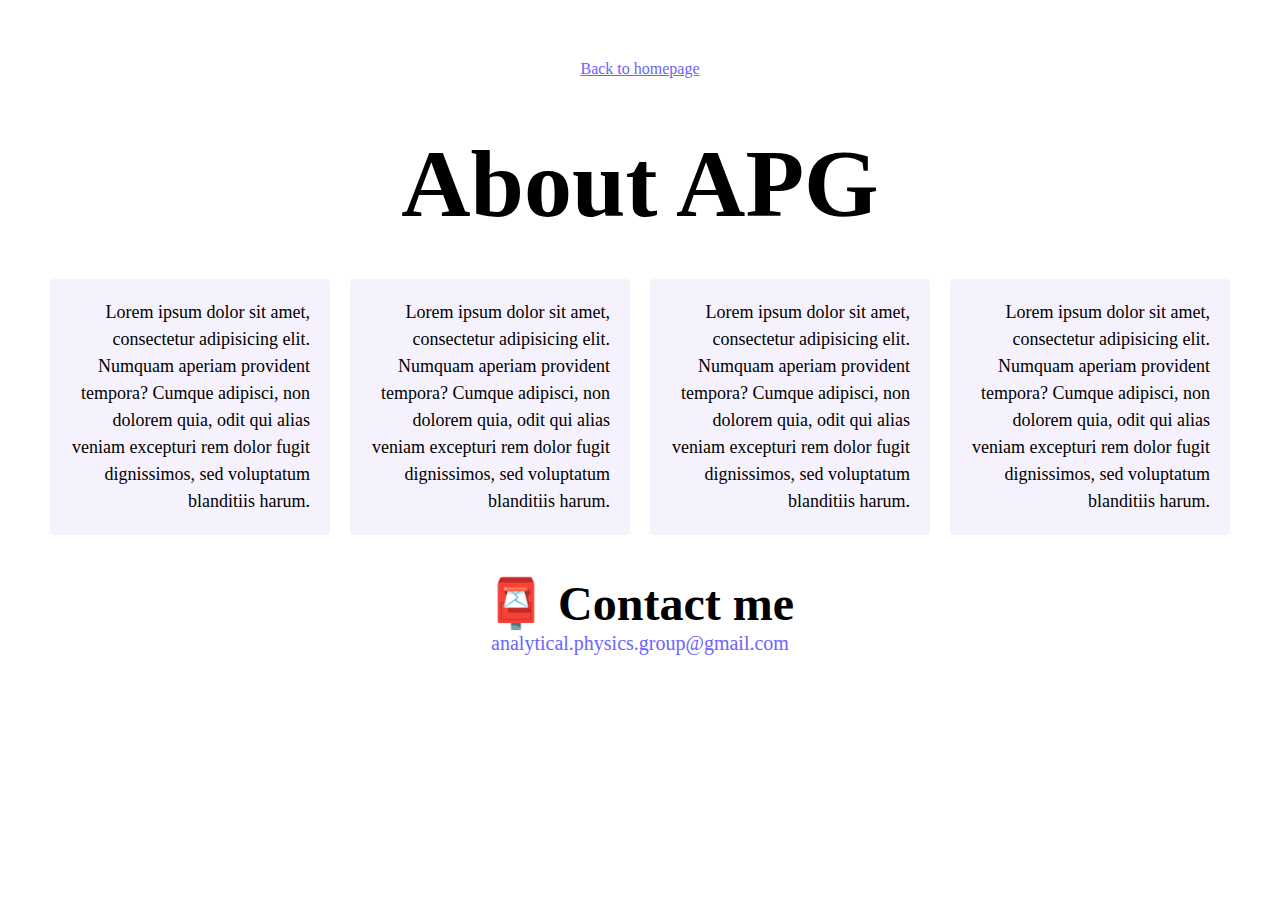
==== about.html @ 26a7b7cf "Create HTML & CSS files" ====
<!DOCTYPE html>
<html lang="en">
  <head>
    <meta charset="UTF-8" />
    <meta http-equiv="X-UA-Compatible" content="IE=edge" />
    <meta name="viewport" content="width=device-width, initial-scale=1.0" />
    <title>Activity</title>
    <link rel="stylesheet" href="styles.css" />
  </head>
  <body>
    <a href="index.html" class="homepage-link">Back to homepage</a>

    <h1>About APG</h1>

    <div class="about-paragraphs">
      <p>
        Lorem ipsum dolor sit amet, consectetur adipisicing elit. Numquam
        aperiam provident tempora? Cumque adipisci, non dolorem quia, odit qui
        alias veniam excepturi rem dolor fugit dignissimos, sed voluptatum
        blanditiis harum.
      </p>
      <p>
        Lorem ipsum dolor sit amet, consectetur adipisicing elit. Numquam
        aperiam provident tempora? Cumque adipisci, non dolorem quia, odit qui
        alias veniam excepturi rem dolor fugit dignissimos, sed voluptatum
        blanditiis harum.
      </p>
      <p>
        Lorem ipsum dolor sit amet, consectetur adipisicing elit. Numquam
        aperiam provident tempora? Cumque adipisci, non dolorem quia, odit qui
        alias veniam excepturi rem dolor fugit dignissimos, sed voluptatum
        blanditiis harum.
      </p>
      <p>
        Lorem ipsum dolor sit amet, consectetur adipisicing elit. Numquam
        aperiam provident tempora? Cumque adipisci, non dolorem quia, odit qui
        alias veniam excepturi rem dolor fugit dignissimos, sed voluptatum
        blanditiis harum.
      </p>
    </div>
    <div id="contact">
      <h2>📮 Contact me</h2>
      <a href="mailto:analytical.physics.group@gmail.com" class="email-link"
        >analytical.physics.group@gmail.com</a
      >
    </div>
  </body>
</html>
---- styles.css ----
:root {
  --primary-color: #6c63ff;
  --secondary-color: #f5f2fe;
  --box-shadow: 0 5px 10px rgba(0, 0, 0, 0.3);
}
body {
  margin: 60px auto;
  max-width: 1200px;
}
h1,
h2,
h3 {
  text-align: center;
  margin: 0;
}
h1 {
  font-size: 96px;
}
h2 {
  font-size: 48px;
}
h3 {
  margin-top: 10px;
  font-size: 34px;
  opacity: 0.7;
}
p {
  background: var(--secondary-color);
  padding: 20px;
  border-radius: 4px;
  font-size: 18px;
  line-height: 1.5;
  text-align: right;
}
.navigation-links {
  display: flex;
  margin-top: 40px;
  justify-content: center;
}
.navigation-links a {
  margin: 20px;
  border-radius: 4px;
  padding: 20px 15px;
  text-decoration: none;
  text-transform: capitalize;
}
.contact-link {
  background: var(--primary-color);
  box-shadow: var(--box-shadow);
  color: white;
}
.about-link {
  color: var(--primary-color);
  border: 1px solid var(--primary-color);
}
.homepage-link {
  color: var(--primary-color);
  text-align: center;
  display: block;
  margin-bottom: 50px;
}
.about-paragraphs p {
  margin: 10px;
}
.about-paragraphs {
  display: flex;
  margin: 30px 0;
}
.email-link {
  display: flex;
  justify-content: center;
  color: var(--primary-color);
  font-size: 20px;
  text-decoration: none;
}
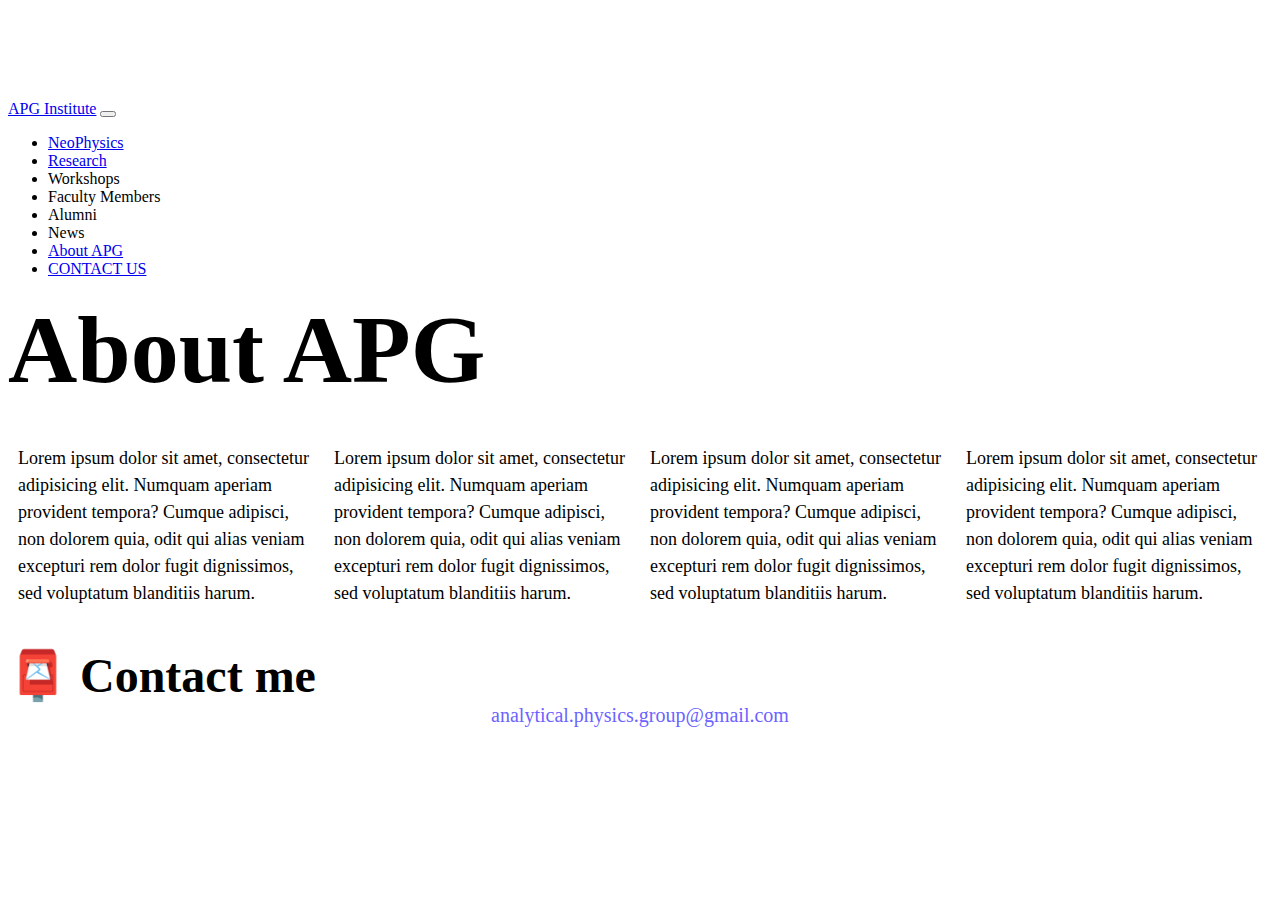
==== commit 794fd8d4: "Create content for main page" ====
--- a/about.html
+++ b/about.html
@@ -4,11 +4,71 @@
     <meta charset="UTF-8" />
     <meta http-equiv="X-UA-Compatible" content="IE=edge" />
     <meta name="viewport" content="width=device-width, initial-scale=1.0" />
-    <title>Activity</title>
+
+    <link
+      href="https://cdn.jsdelivr.net/npm/bootstrap@5.2.3/dist/css/bootstrap.min.css"
+      rel="stylesheet"
+      integrity="sha384-rbsA2VBKQhggwzxH7pPCaAqO46MgnOM80zW1RWuH61DGLwZJEdK2Kadq2F9CUG65"
+      crossorigin="anonymous"
+    />
     <link rel="stylesheet" href="styles.css" />
+    <script
+      src="https://cdn.jsdelivr.net/npm/bootstrap@5.2.3/dist/js/bootstrap.bundle.min.js"
+      integrity="sha384-kenU1KFdBIe4zVF0s0G1M5b4hcpxyD9F7jL+jjXkk+Q2h455rYXK/7HAuoJl+0I4"
+      crossorigin="anonymous"
+    ></script>
+
+    <title>Aout APG</title>
   </head>
   <body>
-    <a href="index.html" class="homepage-link">Back to homepage</a>
+    <nav class="navbar navbar-expand-lg navbar-light bg-light fixed-top">
+      <div class="container-fluid">
+        <a class="navbar-brand" href="index.html">APG Institute</a>
+        <button
+          class="navbar-toggler"
+          type="button"
+          data-bs-toggle="collapse"
+          data-bs-target="#navbarNav"
+          aria-controls="navbarNav"
+          aria-expanded="false"
+          aria-label="Toggle navigation"
+        >
+          <span class="navbar-toggler-icon"></span>
+        </button>
+        <div class="collapse navbar-collapse" id="navbarNav">
+          <ul class="navbar-nav">
+            <li class="nav-item">
+              <a class="nav-link active" aria-current="page" href="#"
+                >NeoPhysics</a
+              >
+            </li>
+            <li class="nav-item">
+              <a class="nav-link active" href="#">Research</a>
+            </li>
+            <li class="nav-item">
+              <a class="nav-link disabled">Workshops</a>
+            </li>
+            <li class="nav-item">
+              <a class="nav-link disabled">Faculty Members</a>
+            </li>
+            <li class="nav-item">
+              <a class="nav-link disabled">Alumni</a>
+            </li>
+            <li class="nav-item">
+              <a class="nav-link disabled">News</a>
+            </li>
+            <li class="nav-item">
+              <a class="nav-link" href="about.html">About APG</a>
+            </li>
+            <li class="nav-item">
+              <a class="nav-link active" href="about.html#contact"
+                >CONTACT US</a
+              >
+            </li>
+          </ul>
+        </div>
+      </div>
+    </nav>
 
     <h1>About APG</h1>
 
--- a/styles.css
+++ b/styles.css
@@ -4,13 +4,13 @@
   --box-shadow: 0 5px 10px rgba(0, 0, 0, 0.3);
 }
 body {
-  margin: 60px auto;
-  max-width: 1200px;
+  margin-top: 100px;
+  /* margin: 60px auto;
+  max-width: 1200px; */
 }
 h1,
 h2,
 h3 {
-  text-align: center;
   margin: 0;
 }
 h1 {
@@ -25,12 +25,27 @@
   opacity: 0.7;
 }
 p {
+  font-size: 18px;
+  line-height: 1.5;
+  margin-top: 0;
+  margin-bottom: 16px;
+}
+/* p {
   background: var(--secondary-color);
   padding: 20px;
   border-radius: 4px;
   font-size: 18px;
   line-height: 1.5;
   text-align: right;
+} */
+.primary-link {
+  border-radius: 4px;
+  padding: 20px 15px;
+  text-decoration: none;
+  text-transform: capitalize;
+  background: var(--primary-color);
+  box-shadow: var(--box-shadow);
+  color: white;
 }
 .navigation-links {
   display: flex;
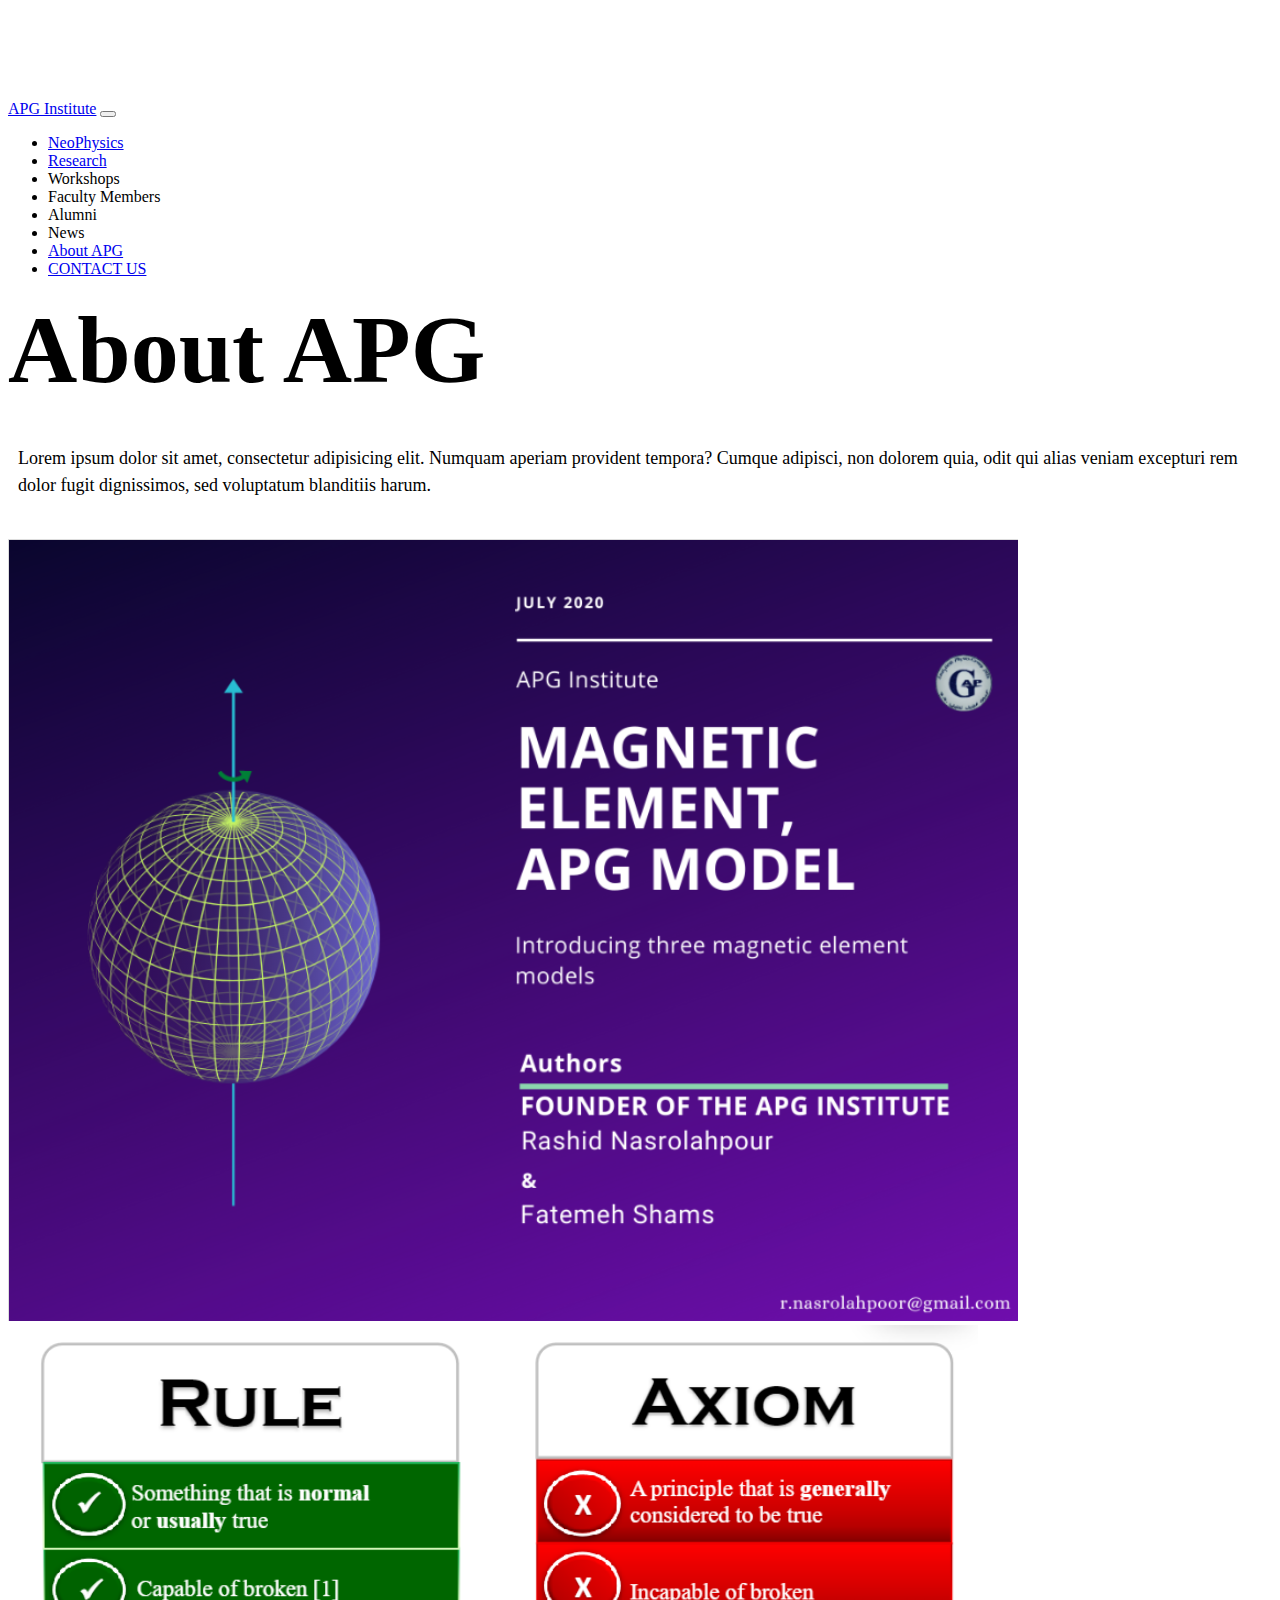
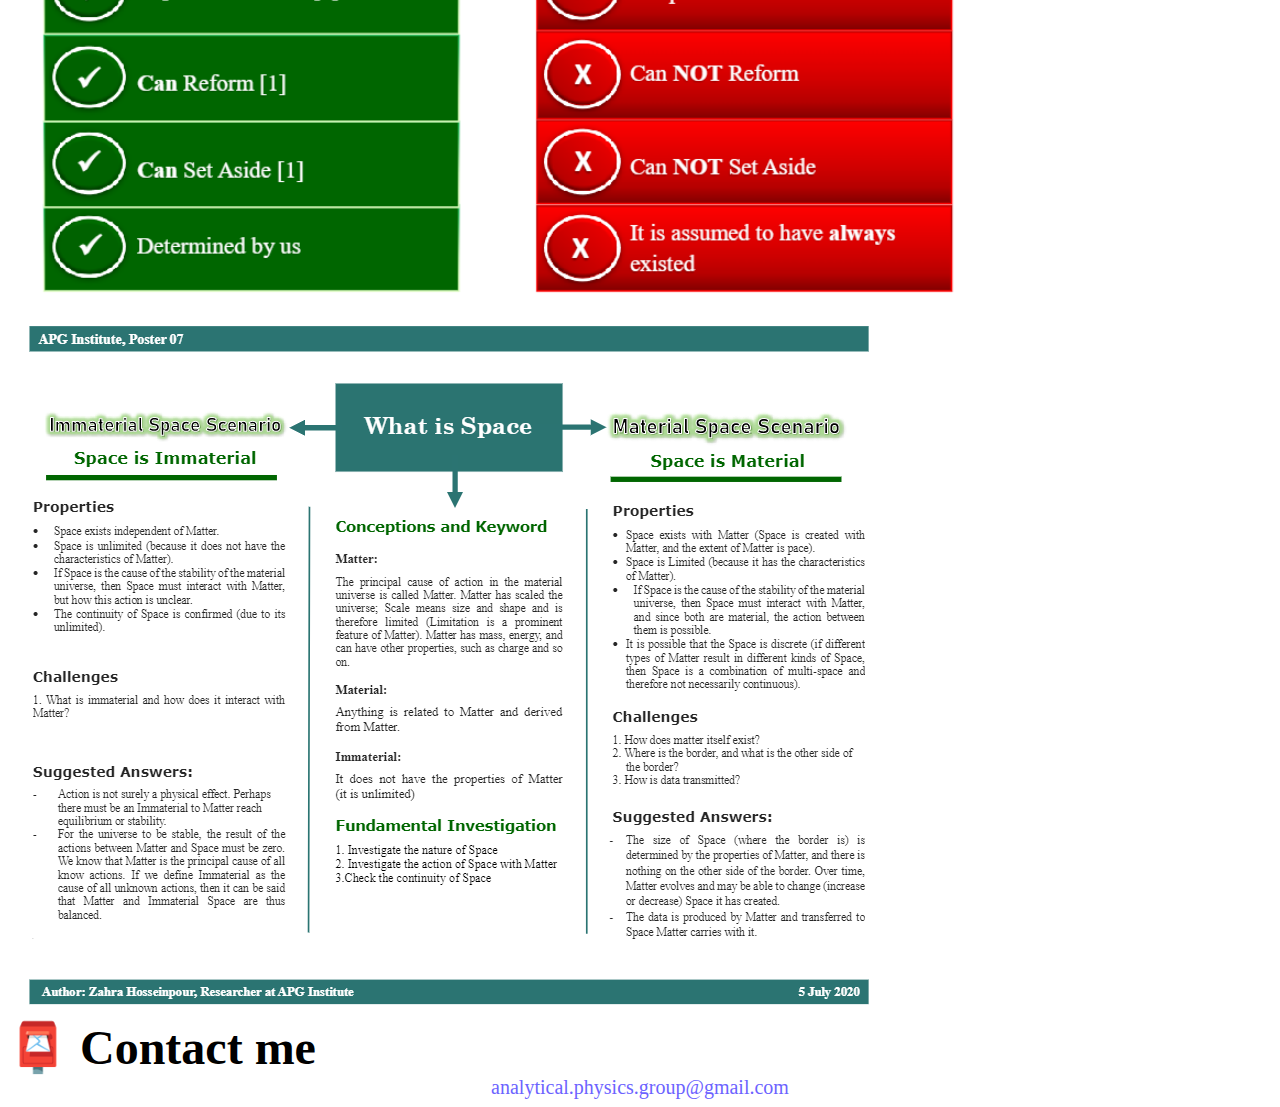
==== commit 97e166f8: "Create About page" ====
--- a/about.html
+++ b/about.html
@@ -70,27 +70,9 @@
       </div>
     </nav>
 
-    <h1>About APG</h1>
+    <h1 class="text-center">About APG</h1>
 
-    <div class="about-paragraphs">
-      <p>
-        Lorem ipsum dolor sit amet, consectetur adipisicing elit. Numquam
-        aperiam provident tempora? Cumque adipisci, non dolorem quia, odit qui
-        alias veniam excepturi rem dolor fugit dignissimos, sed voluptatum
-        blanditiis harum.
-      </p>
-      <p>
-        Lorem ipsum dolor sit amet, consectetur adipisicing elit. Numquam
-        aperiam provident tempora? Cumque adipisci, non dolorem quia, odit qui
-        alias veniam excepturi rem dolor fugit dignissimos, sed voluptatum
-        blanditiis harum.
-      </p>
-      <p>
-        Lorem ipsum dolor sit amet, consectetur adipisicing elit. Numquam
-        aperiam provident tempora? Cumque adipisci, non dolorem quia, odit qui
-        alias veniam excepturi rem dolor fugit dignissimos, sed voluptatum
-        blanditiis harum.
-      </p>
+    <div class="about-paragraphs text-center ms-5 me-5">
       <p>
         Lorem ipsum dolor sit amet, consectetur adipisicing elit. Numquam
         aperiam provident tempora? Cumque adipisci, non dolorem quia, odit qui
@@ -98,8 +80,34 @@
         blanditiis harum.
       </p>
     </div>
-    <div id="contact">
-      <h2>📮 Contact me</h2>
+    <div class="container">
+      <div class="row">
+        <div class="col-md-4">
+          <img
+            src="articles/Magnetic Element Models.png"
+            alt="Magnetic Element Models"
+            class="img-fluid p-2 shadow rounded"
+          />
+        </div>
+        <div class="col-md-4">
+          <img
+            src="articles/The Difference Between Rule and Axiom.png"
+            alt="Rule and Axiom"
+            class="img-fluid p-5 shadow rounded"
+          />
+        </div>
+        <div class="col-md-4">
+          <img
+            src="articles/space.png"
+            alt="space"
+            class="img-fluid p-2 shadow rounded"
+          />
+        </div>
+      </div>
+    </div>
+
+    <div id="contact" class="m-5">
+      <h2 class="text-center">📮 Contact me</h2>
       <a href="mailto:analytical.physics.group@gmail.com" class="email-link"
         >analytical.physics.group@gmail.com</a
       >
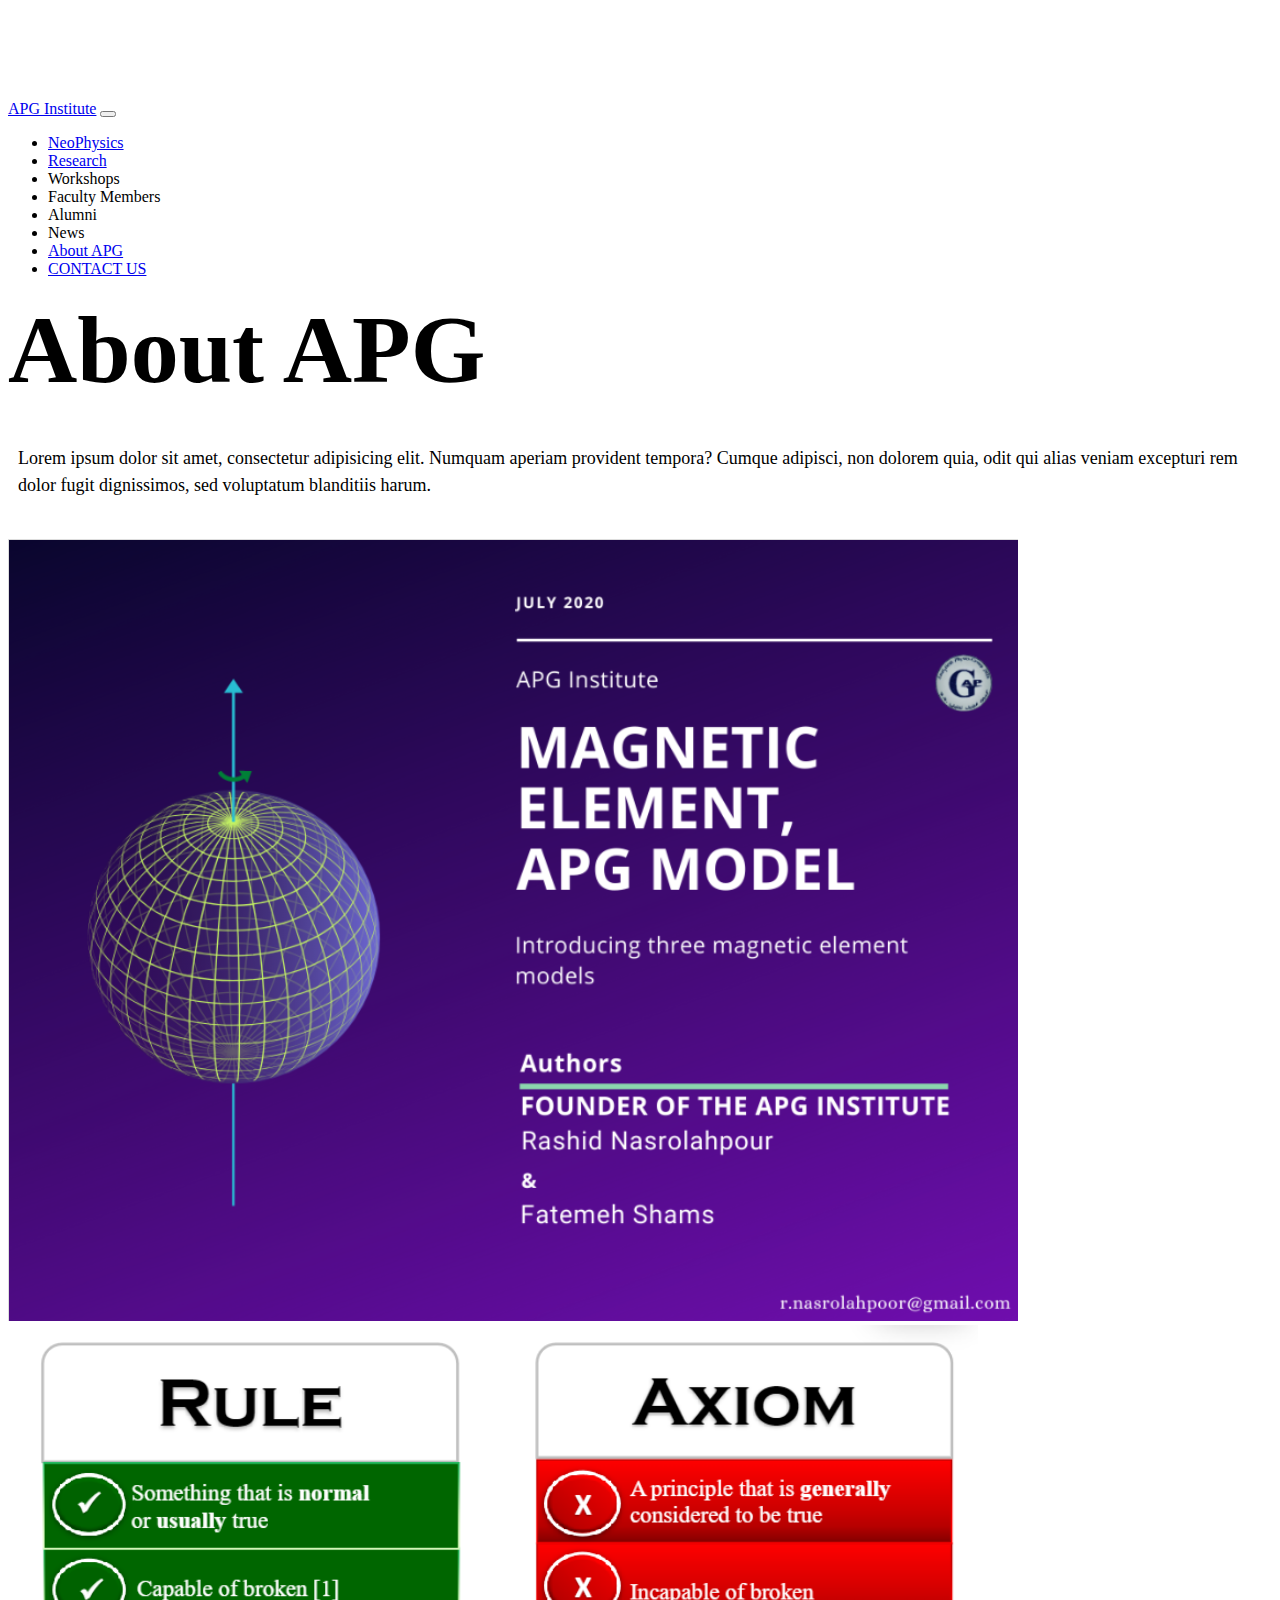
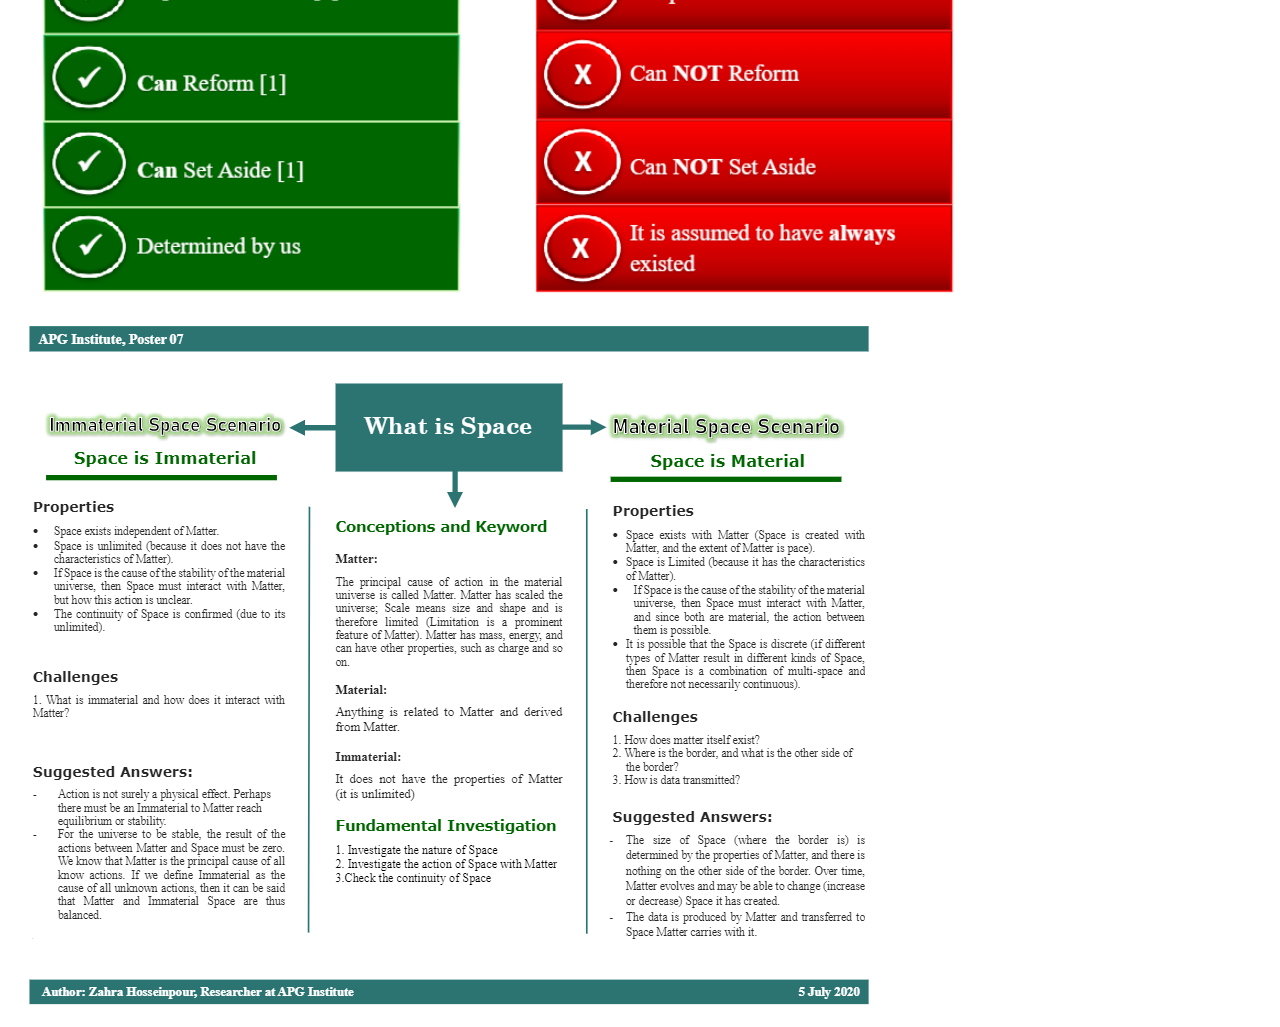
==== commit 10419add: "Create new page & Stat using Live server" ====
--- a/about.html
+++ b/about.html
@@ -23,7 +23,7 @@
   <body>
     <nav class="navbar navbar-expand-lg navbar-light bg-light fixed-top">
       <div class="container-fluid">
-        <a class="navbar-brand" href="index.html">APG Institute</a>
+        <a class="navbar-brand" href="/">APG Institute</a>
         <button
           class="navbar-toggler"
           type="button"
@@ -38,12 +38,21 @@
         <div class="collapse navbar-collapse" id="navbarNav">
           <ul class="navbar-nav">
             <li class="nav-item">
-              <a class="nav-link active" aria-current="page" href="#"
+              <a
+                class="nav-link active"
+                aria-current="page"
+                href="https://www.researchgate.net/lab/Rashid-Nasrolahpour-Lab-APG-Lab-Rashid-Nasrolahpour"
+                target="_blank"
                 >NeoPhysics</a
               >
             </li>
             <li class="nav-item">
-              <a class="nav-link active" href="#">Research</a>
+              <a
+                class="nav-link active"
+                href="https://www.researchgate.net/profile/Rashid-Nasrolahpour/research"
+                target="_blank"
+                >Research</a
+              >
             </li>
             <li class="nav-item">
               <a class="nav-link disabled">Workshops</a>
@@ -58,12 +67,10 @@
               <a class="nav-link disabled">News</a>
             </li>
             <li class="nav-item">
-              <a class="nav-link" href="about.html">About APG</a>
+              <a class="nav-link" href="/about.html">About APG</a>
             </li>
             <li class="nav-item">
-              <a class="nav-link active" href="about.html#contact"
-                >CONTACT US</a
-              >
+              <a class="nav-link active" href="/contact.html">CONTACT US</a>
             </li>
           </ul>
         </div>
@@ -105,12 +112,5 @@
         </div>
       </div>
     </div>
-
-    <div id="contact" class="m-5">
-      <h2 class="text-center">📮 Contact me</h2>
-      <a href="mailto:analytical.physics.group@gmail.com" class="email-link"
-        >analytical.physics.group@gmail.com</a
-      >
-    </div>
   </body>
 </html>
